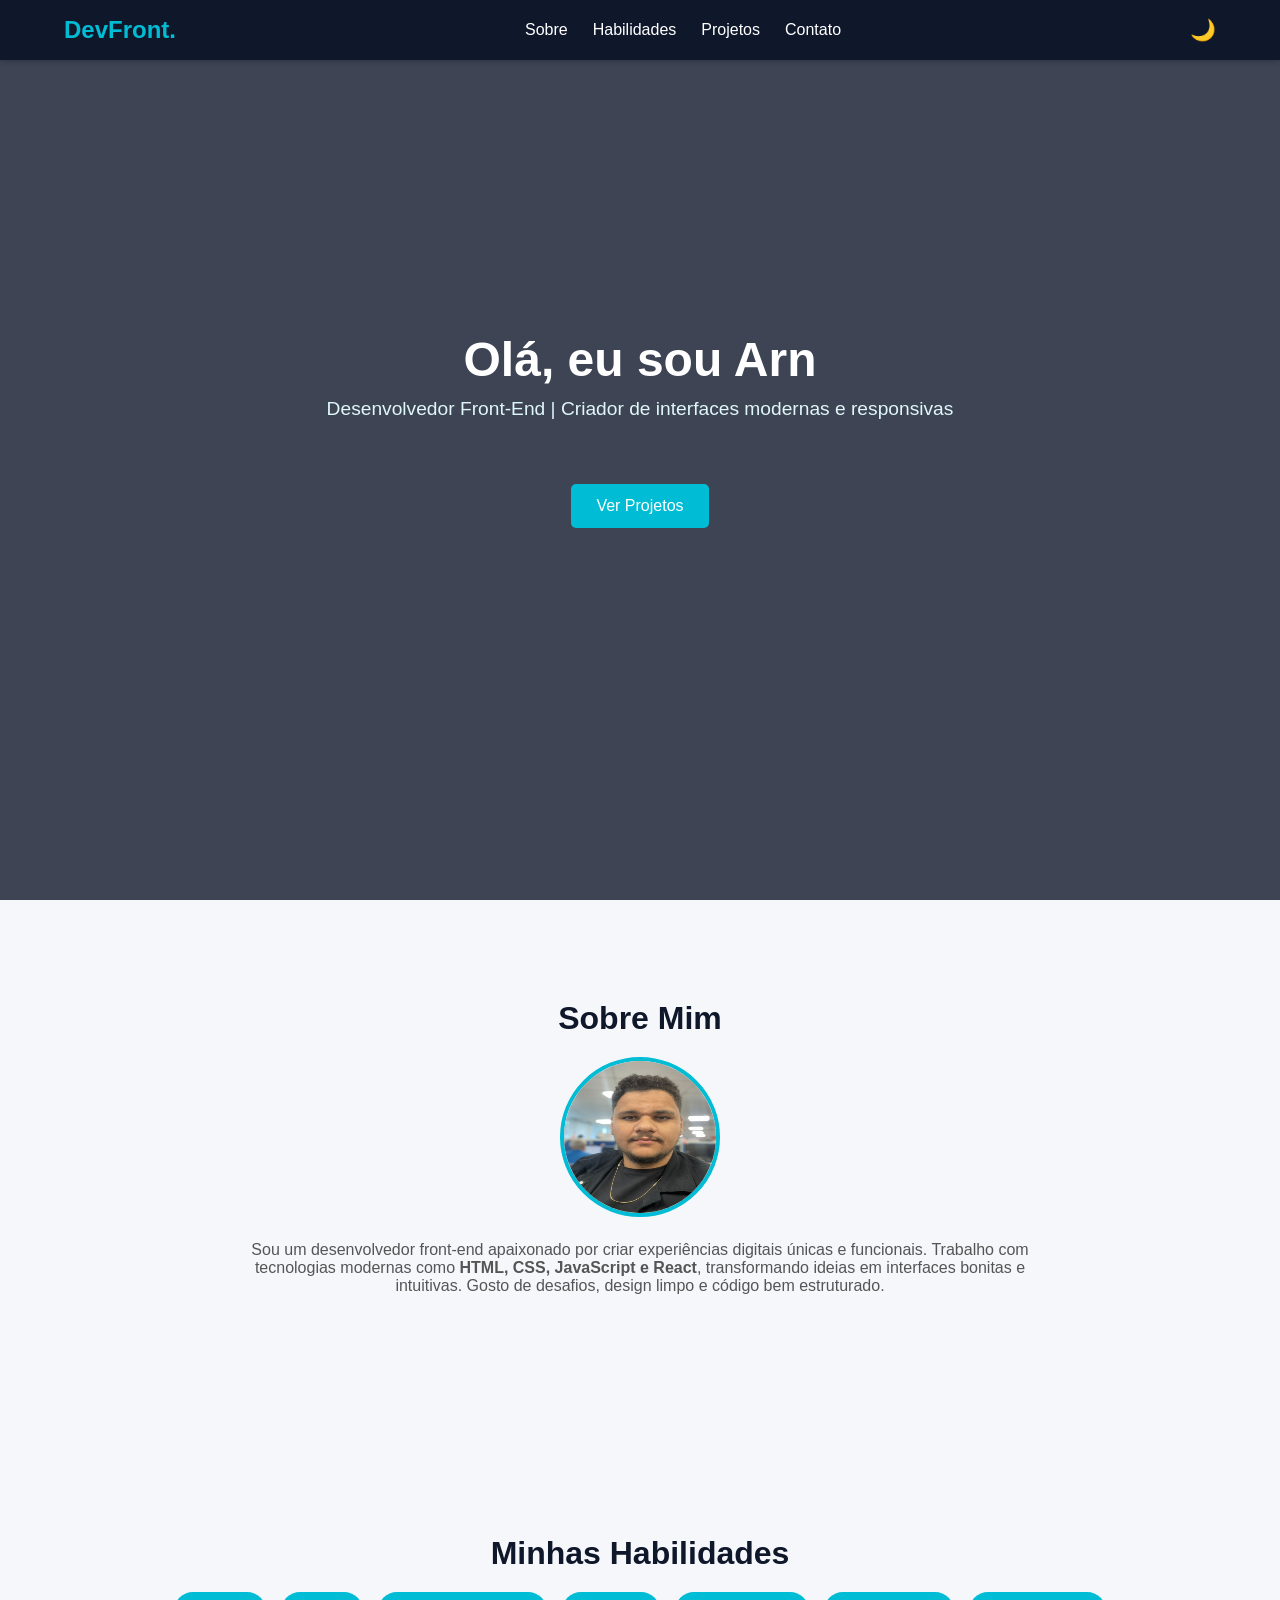
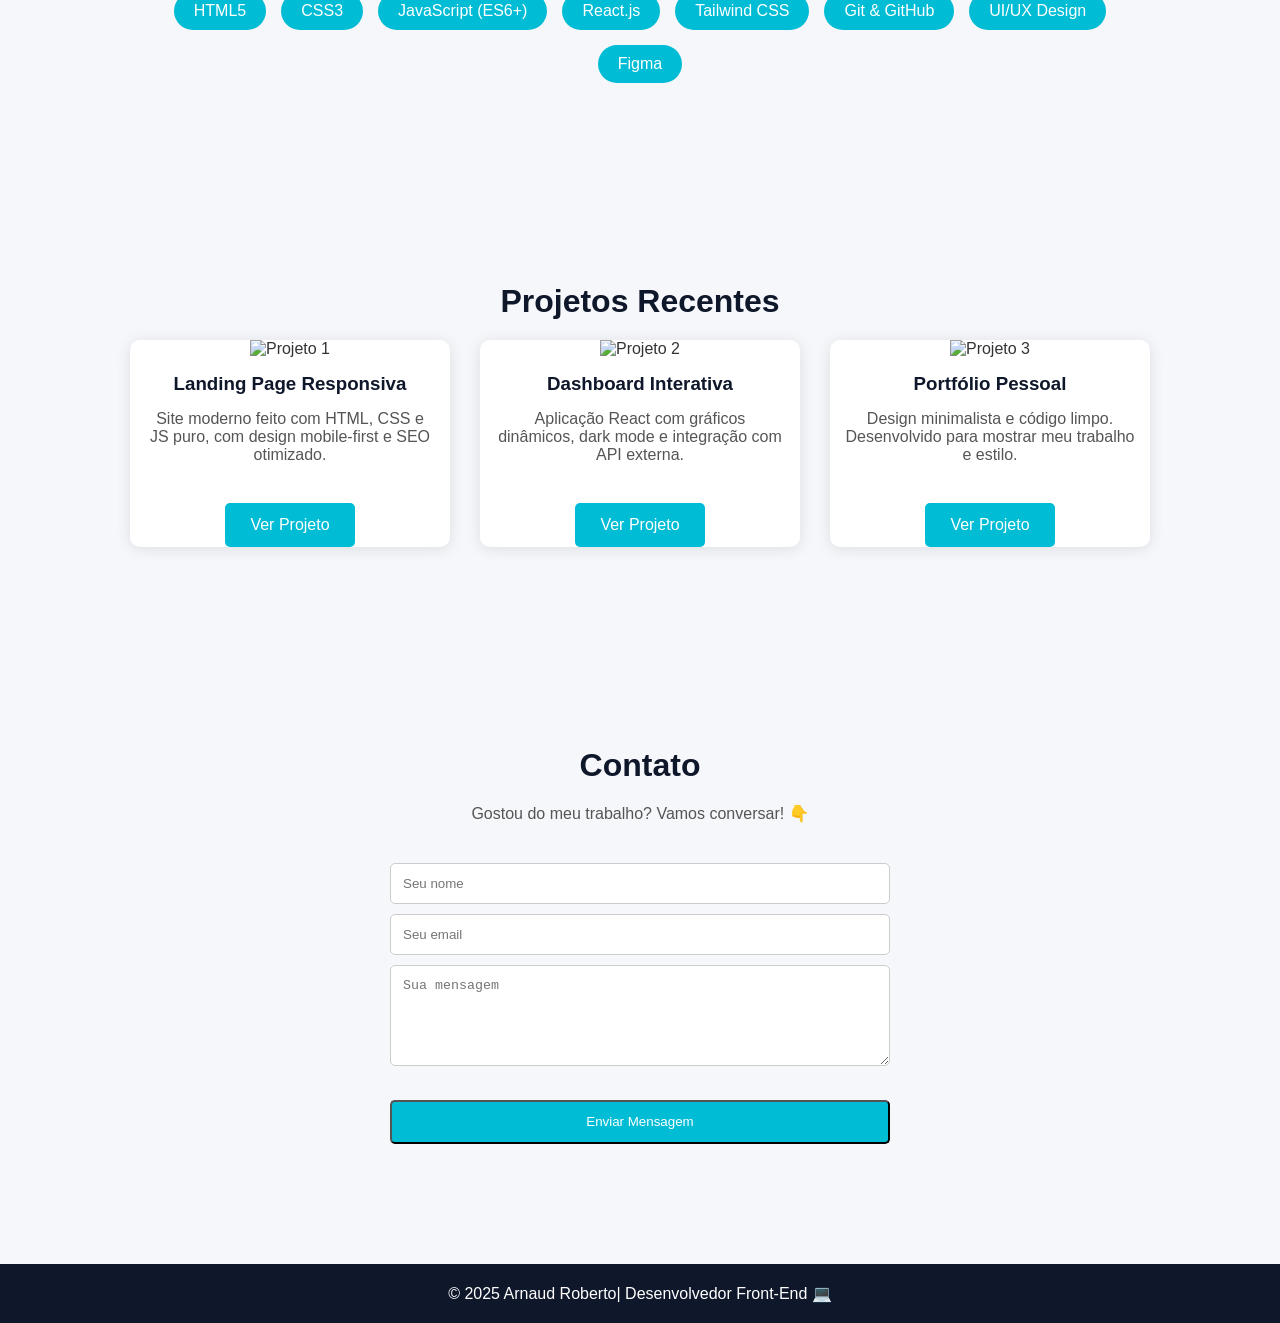
==== index.html @ 1e769415 "primeiro commit" ====
<!DOCTYPE html>
<html lang="pt-br">
<head>
    <meta charset="UTF-8">
    <meta name="viewport" content="width=device-width, initial-scale=1.0">
    <title>Portfólio | Desenvolvedor Front-End</title>
    <link rel="stylesheet" href="style.css">
    <script src="script.js" defer></script>
</head>
<body>

    <!-- ======= HEADER ======= -->
    <header>
        <nav class="navbar">
            <h1 class="logo">DevFront<span>.</span></h1>
            <ul class="menu">
                <li><a href="#sobre">Sobre</a></li>
                <li><a href="#habilidades">Habilidades</a></li>
                <li><a href="#projetos">Projetos</a></li>
                <li><a href="#contato">Contato</a></li>
            </ul>
            <!-- Botão modo escuro -->
            <button id="toggle-theme" title="Alternar tema">🌙</button>
        </nav>
    </header>

    <!-- ======= HERO ======= -->
    <section class="hero reveal">
        <div>
            <h1 id="typing-text"></h1>
            <p>Desenvolvedor Front-End | Criador de interfaces modernas e responsivas</p>
            <a href="#projetos" class="btn">Ver Projetos</a>
        </div>
    </section>

    <!-- ======= SOBRE ======= -->
    <section id="sobre" class="sobre reveal">
        <h2>Sobre Mim</h2>
        <img src="img/my_photo.jpg.jpeg" alt="Foto de perfil">
        <p>Sou um desenvolvedor front-end apaixonado por criar experiências digitais únicas e funcionais. Trabalho com tecnologias modernas como <strong>HTML, CSS, JavaScript e React</strong>, transformando ideias em interfaces bonitas e intuitivas. Gosto de desafios, design limpo e código bem estruturado.</p>
    </section>

    <!-- ======= HABILIDADES ======= -->
    <section id="habilidades" class="habilidades reveal">
        <h2>Minhas Habilidades</h2>
        <div class="skills-container">
            <div class="skill">HTML5</div>
            <div class="skill">CSS3</div>
            <div class="skill">JavaScript (ES6+)</div>
            <div class="skill">React.js</div>
            <div class="skill">Tailwind CSS</div>
            <div class="skill">Git & GitHub</div>
            <div class="skill">UI/UX Design</div>
            <div class="skill">Figma</div>
        </div>
    </section>

    <!-- ======= PROJETOS ======= -->
    <section id="projetos" class="projetos reveal">
        <h2>Projetos Recentes</h2>
        <div class="projetos-container">
            <div class="projeto-card">
                <img src="https://picsum.photos/400/250?random=1" alt="Projeto 1">
                <h3>Landing Page Responsiva</h3>
                <p>Site moderno feito com HTML, CSS e JS puro, com design mobile-first e SEO otimizado.</p>
                <a href="#" class="btn">Ver Projeto</a>
            </div>
            <div class="projeto-card">
                <img src="https://picsum.photos/400/250?random=2" alt="Projeto 2">
                <h3>Dashboard Interativa</h3>
                <p>Aplicação React com gráficos dinâmicos, dark mode e integração com API externa.</p>
                <a href="#" class="btn">Ver Projeto</a>
            </div>
            <div class="projeto-card">
                <img src="https://picsum.photos/400/250?random=3" alt="Projeto 3">
                <h3>Portfólio Pessoal</h3>
                <p>Design minimalista e código limpo. Desenvolvido para mostrar meu trabalho e estilo.</p>
                <a href="#" class="btn">Ver Projeto</a>
            </div>
        </div>
    </section>

    <!-- ======= CONTATO ======= -->
    <section id="contato" class="contato reveal">
        <h2>Contato</h2>
        <p>Gostou do meu trabalho? Vamos conversar! 👇</p>
        <form>
            <input type="text" placeholder="Seu nome" required>
            <input type="email" placeholder="Seu email" required>
            <textarea rows="5" placeholder="Sua mensagem" required></textarea>
            <button type="submit" class="btn">Enviar Mensagem</button>
        </form>
    </section>

    <!-- ======= FOOTER ======= -->
    <footer>
        <p>&copy; 2025 Arnaud Roberto| Desenvolvedor Front-End 💻</p>
    </footer>

</body>
</html>
---- style.css ----
/* ======= RESET ======= */
* {
    margin: 0;
    padding: 0;
    box-sizing: border-box;
}

body {
    font-family: "Poppins", sans-serif;
    color: #333;
    background: #f5f7fa;
    transition: background 0.4s, color 0.4s;
}

/* ======= HEADER ======= */
header {
    background: #0f172a;
    color: white;
    padding: 1rem 5%;
    position: fixed;
    width: 100%;
    top: 0;
    z-index: 100;
    box-shadow: 0 2px 5px rgba(0,0,0,0.2);
}

.navbar {
    display: flex;
    justify-content: space-between;
    align-items: center;
}

.logo {
    font-size: 1.5rem;
    font-weight: 700;
    color: #00bcd4;
}

.menu {
    list-style: none;
    display: flex;
    gap: 25px;
}

.menu a {
    color: white;
    text-decoration: none;
    transition: 0.3s;
}

.menu a:hover {
    color: #00bcd4;
}

/* ======= BOTÃO DARK MODE ======= */
#toggle-theme {
    background: transparent;
    color: white;
    font-size: 1.3rem;
    border: none;
    cursor: pointer;
    transition: transform 0.3s;
}

#toggle-theme:hover {
    transform: scale(1.1);
}

/* ======= HERO ======= */
.hero {
    height: 100vh;
    background: linear-gradient(rgba(15, 23, 42, 0.8), rgba(15, 23, 42, 0.8)), url("https://images.unsplash.com/photo-1521737604893-d14cc237f11d?auto=format&fit=crop&w=1200&q=80") no-repeat center/cover;
    display: flex;
    justify-content: center;
    align-items: center;
    text-align: center;
    color: white;
    padding-top: 60px;
}

.hero h1 {
    font-size: 3rem;
    min-height: 3.5rem;
}

.hero span {
    color: #00bcd4;
}

.hero p {
    margin-top: 10px;
    font-size: 1.2rem;
    color: #e0f7fa;
}

.btn {
    display: inline-block;
    margin-top: 1.5rem;
    background: #00bcd4;
    color: white;
    padding: 0.8rem 1.6rem;
    border-radius: 5px;
    text-decoration: none;
    transition: 0.3s;
}

.btn:hover {
    background: #0097a7;
}

/* ======= SEÇÕES ======= */
section {
    padding: 100px 10%;
    text-align: center;
}

section h2 {
    color: #0f172a;
    margin-bottom: 20px;
    font-size: 2rem;
}

section p {
    max-width: 800px;
    margin: 0 auto 40px;
    color: #555;
}

/* ======= SOBRE ======= */
.sobre img {
    width: 160px;
    height: 160px;
    border-radius: 50%;
    margin-bottom: 20px;
    border: 4px solid #00bcd4;
}

/* ======= HABILIDADES ======= */
.skills-container {
    display: flex;
    flex-wrap: wrap;
    justify-content: center;
    gap: 15px;
}

.skill {
    background: #00bcd4;
    color: white;
    padding: 10px 20px;
    border-radius: 25px;
    font-weight: 500;
    transition: 0.3s;
}

.skill:hover {
    background: #0097a7;
    transform: translateY(-3px);
}

/* ======= PROJETOS ======= */
.projetos-container {
    display: flex;
    flex-wrap: wrap;
    justify-content: center;
    gap: 30px;
}

.projeto-card {
    background: white;
    border-radius: 10px;
    overflow: hidden;
    width: 320px;
    box-shadow: 0 2px 15px rgba(0,0,0,0.1);
    transition: 0.3s;
}

.projeto-card:hover {
    transform: translateY(-5px);
}

.projeto-card img {
    width: 100%;
    height: 200px;
    object-fit: cover;
}

.projeto-card h3 {
    margin: 15px;
    color: #0f172a;
}

.projeto-card p {
    margin: 0 15px 15px;
    color: #555;
}

/* ======= CONTATO ======= */
form {
    display: flex;
    flex-direction: column;
    gap: 10px;
    max-width: 500px;
    margin: 20px auto;
}

form input, form textarea {
    padding: 12px;
    border: 1px solid #ccc;
    border-radius: 5px;
}

/* ======= FOOTER ======= */
footer {
    background: #0f172a;
    color: white;
    text-align: center;
    padding: 20px;
}

/* ======= ANIMAÇÕES DE REVELAÇÃO ======= */
.reveal {
    opacity: 0;
    transform: translateY(50px);
    transition: opacity 0.8s ease, transform 0.8s ease;
}

.reveal.visible {
    opacity: 1;
    transform: translateY(0);
}

/* ======= DARK MODE ======= */
body.dark {
    background: #0f172a;
    color: #e0e0e0;
}

body.dark header {
    background: #111827;
}

body.dark footer {
    background: #111827;
}

body.dark .projeto-card {
    background: #1e293b;
    color: #e0e0e0;
}

body.dark .skill {
    background: #0097a7;
}

/* ======= RESPONSIVIDADE ======= */
@media (max-width: 768px) {
    .menu {
        flex-direction: column;
        background: #0f172a;
        position: absolute;
        top: 70px;
        right: 5%;
        display: none;
        padding: 15px;
        border-radius: 10px;
    }

    .menu.active {
        display: flex;
    }

    .navbar {
        flex-direction: column;
        align-items: flex-start;
    }
}
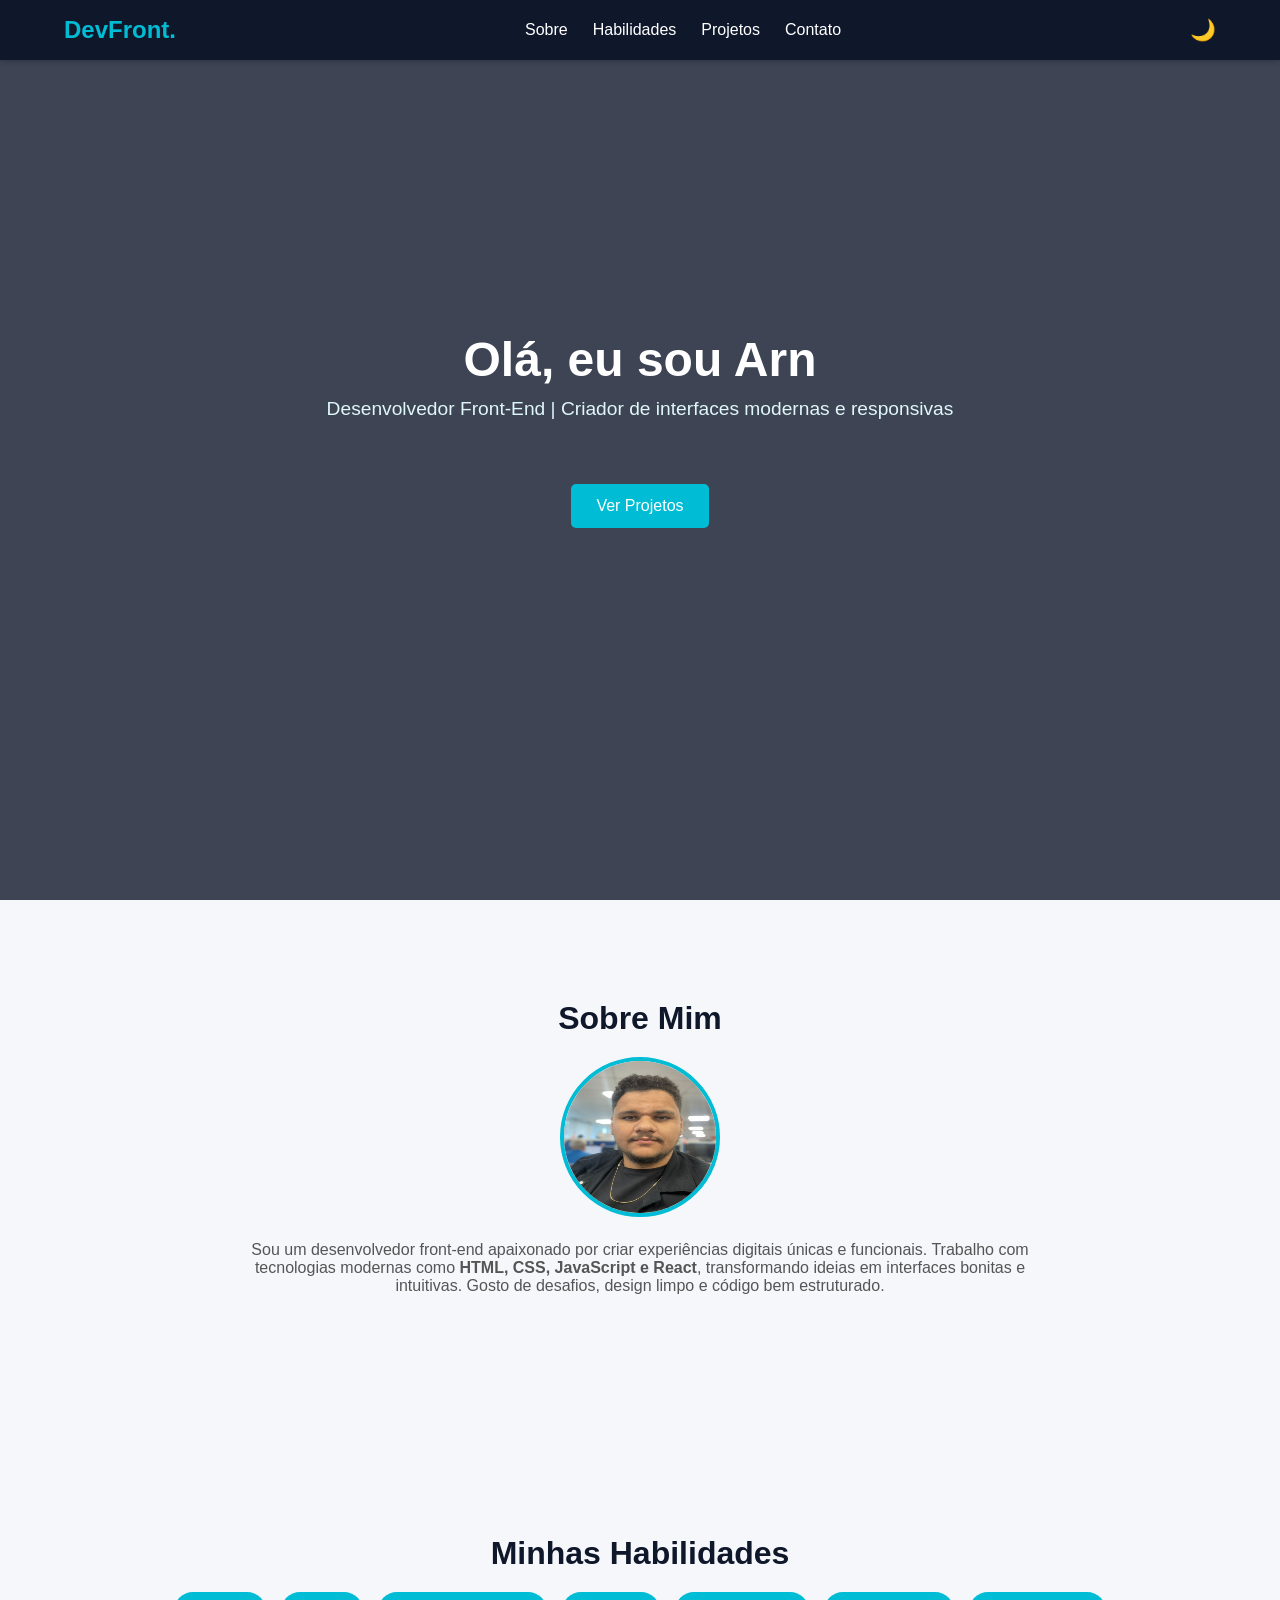
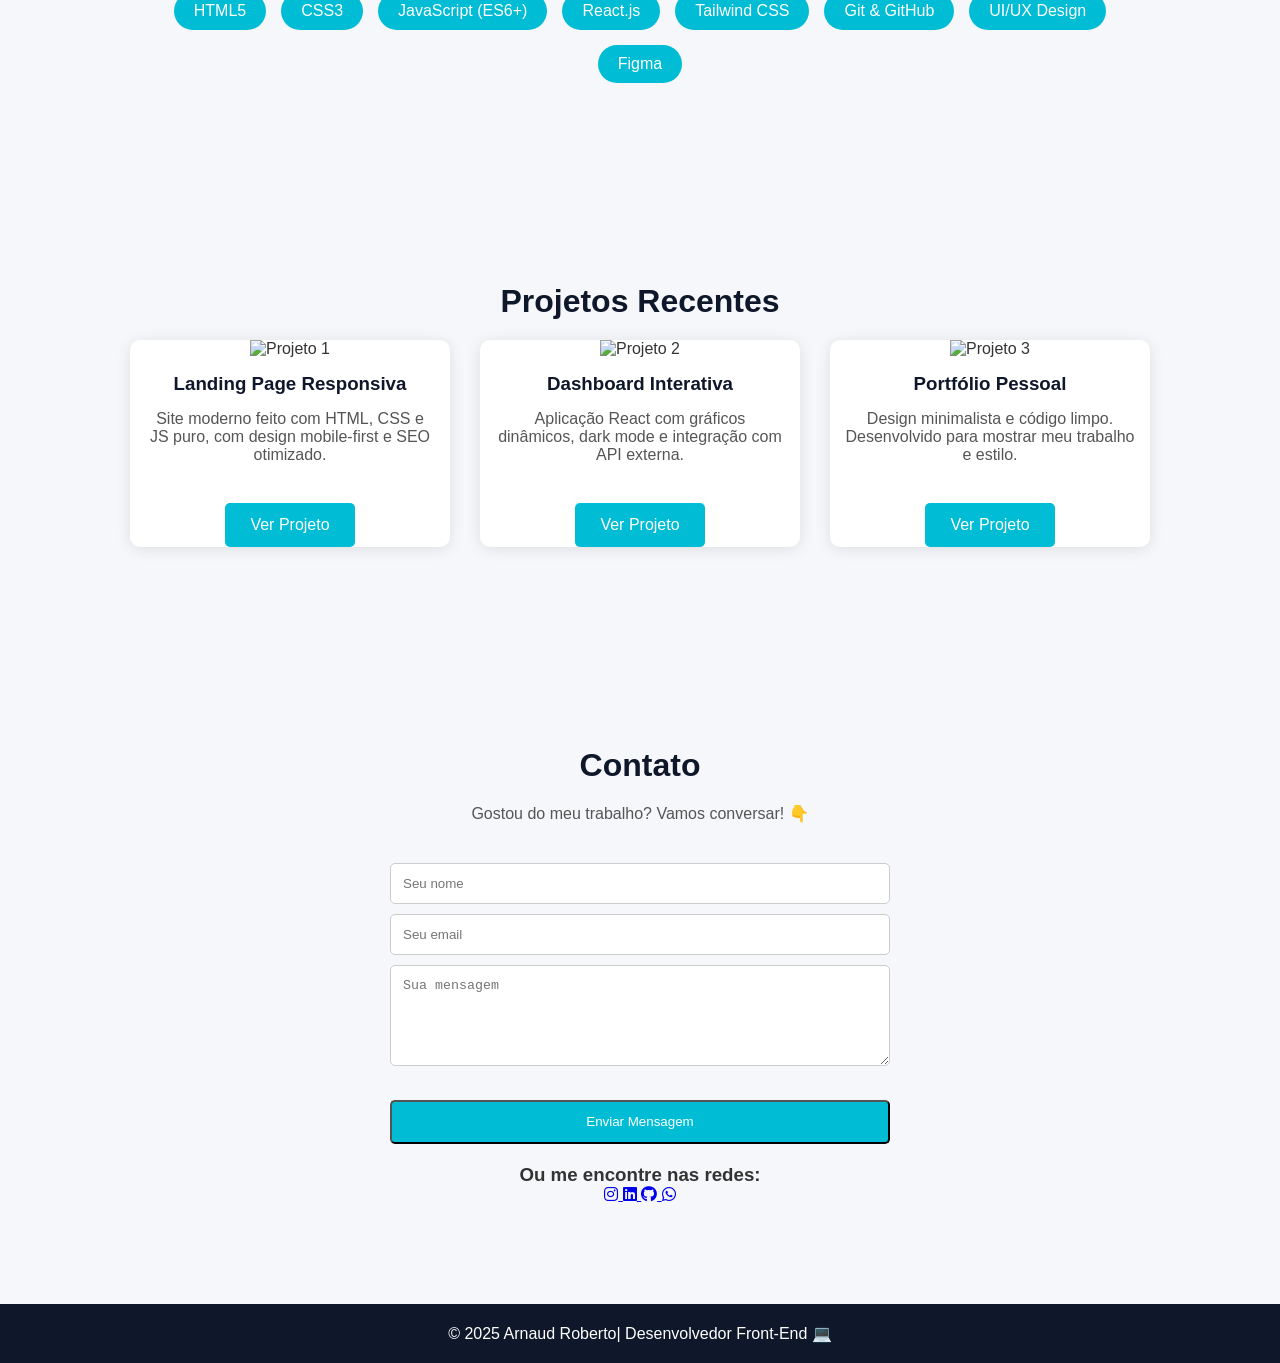
==== commit 41ac2b18: "Mensagem explicando a alteração" ====
--- a/index.html
+++ b/index.html
@@ -81,16 +81,39 @@
     </section>
 
     <!-- ======= CONTATO ======= -->
-    <section id="contato" class="contato reveal">
-        <h2>Contato</h2>
-        <p>Gostou do meu trabalho? Vamos conversar! 👇</p>
-        <form>
-            <input type="text" placeholder="Seu nome" required>
-            <input type="email" placeholder="Seu email" required>
-            <textarea rows="5" placeholder="Sua mensagem" required></textarea>
-            <button type="submit" class="btn">Enviar Mensagem</button>
-        </form>
-    </section>
+<section id="contato" class="contato reveal">
+    <h2>Contato</h2>
+    <p>Gostou do meu trabalho? Vamos conversar! 👇</p>
+
+    <form>
+        <input type="text" placeholder="Seu nome" required>
+        <input type="email" placeholder="Seu email" required>
+        <textarea rows="5" placeholder="Sua mensagem" required></textarea>
+        <button type="submit" class="btn">Enviar Mensagem</button>
+    </form>
+
+    <!-- Redes Sociais -->
+    <div class="redes-sociais">
+        <h3>Ou me encontre nas redes:</h3>
+        <div class="icones-redes">
+            <a href="https://www.instagram.com/seu_usuario" target="_blank" title="Instagram">
+                <i class="fab fa-instagram"></i>
+            </a>
+            <a href="https://www.linkedin.com/in/seu_usuario" target="_blank" title="LinkedIn">
+                <i class="fab fa-linkedin"></i>
+            </a>
+            <a href="https://github.com/Arnaud4474" target="_blank" title="GitHub">
+                <i class="fab fa-github"></i>
+            </a>
+            <a href="https://wa.me/seunumerowhatsapp" target="_blank" title="WhatsApp">
+                <i class="fab fa-whatsapp"></i>
+            </a>
+        </div>
+    </div>
+</section>
+
+<!-- Font Awesome (ícones das redes) -->
+<link rel="stylesheet" href="https://cdnjs.cloudflare.com/ajax/libs/font-awesome/6.5.0/css/all.min.css">
 
     <!-- ======= FOOTER ======= -->
     <footer>
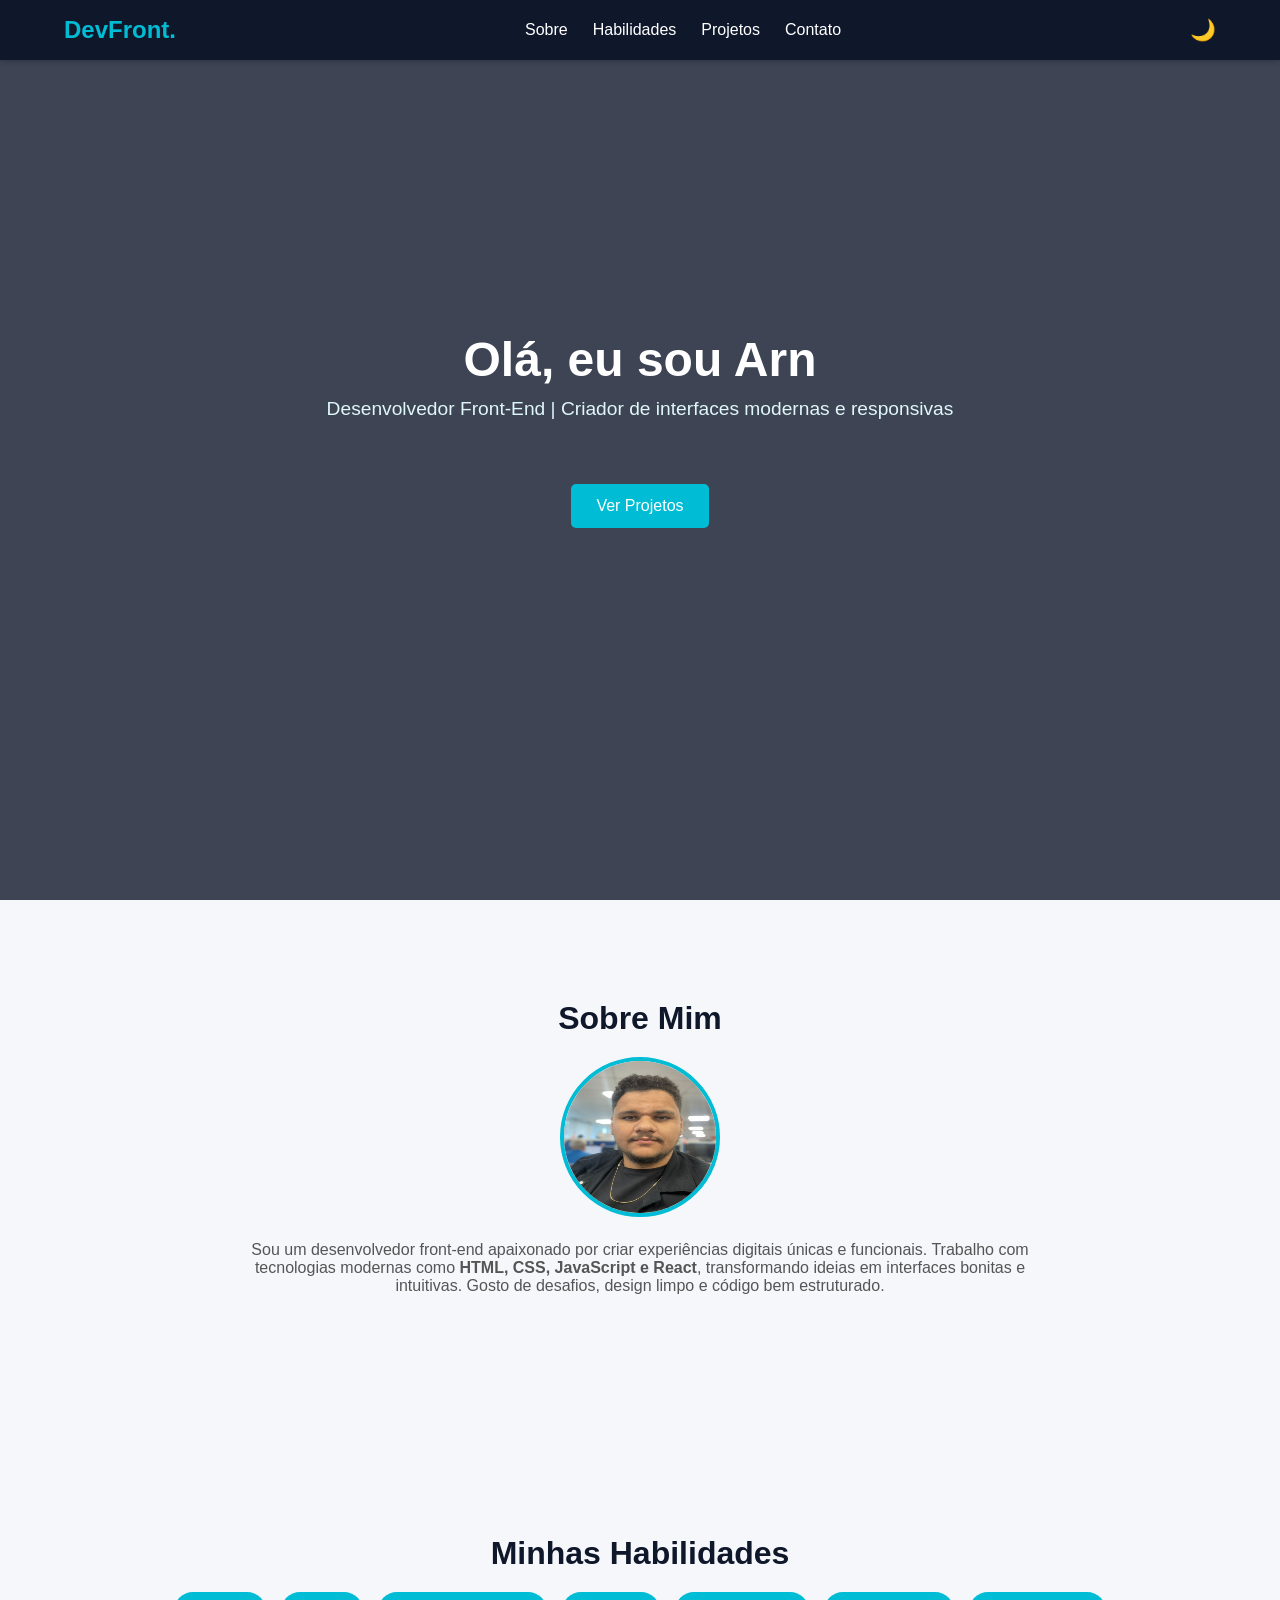
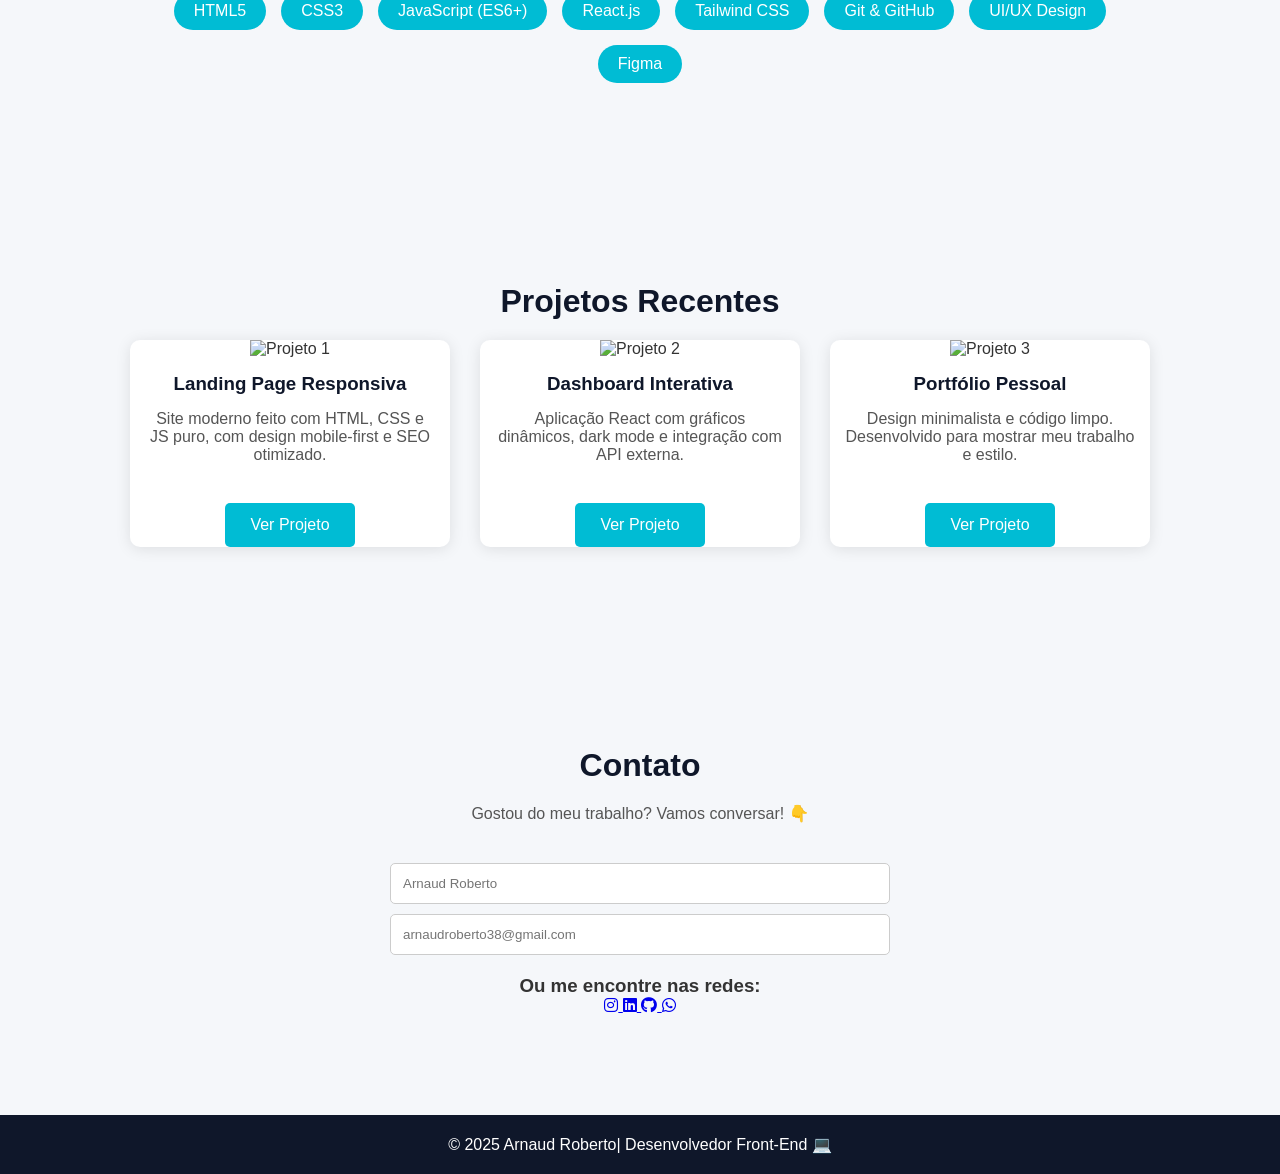
==== commit aeb7a1ed: "correção do código" ====
--- a/index.html
+++ b/index.html
@@ -86,10 +86,9 @@
     <p>Gostou do meu trabalho? Vamos conversar! 👇</p>
 
     <form>
-        <input type="text" placeholder="Seu nome" required>
-        <input type="email" placeholder="Seu email" required>
-        <textarea rows="5" placeholder="Sua mensagem" required></textarea>
-        <button type="submit" class="btn">Enviar Mensagem</button>
+        <input type="text" placeholder="Arnaud Roberto" required>
+        <input type="email" placeholder="arnaudroberto38@gmail.com" required>
+        
     </form>
 
     <!-- Redes Sociais -->
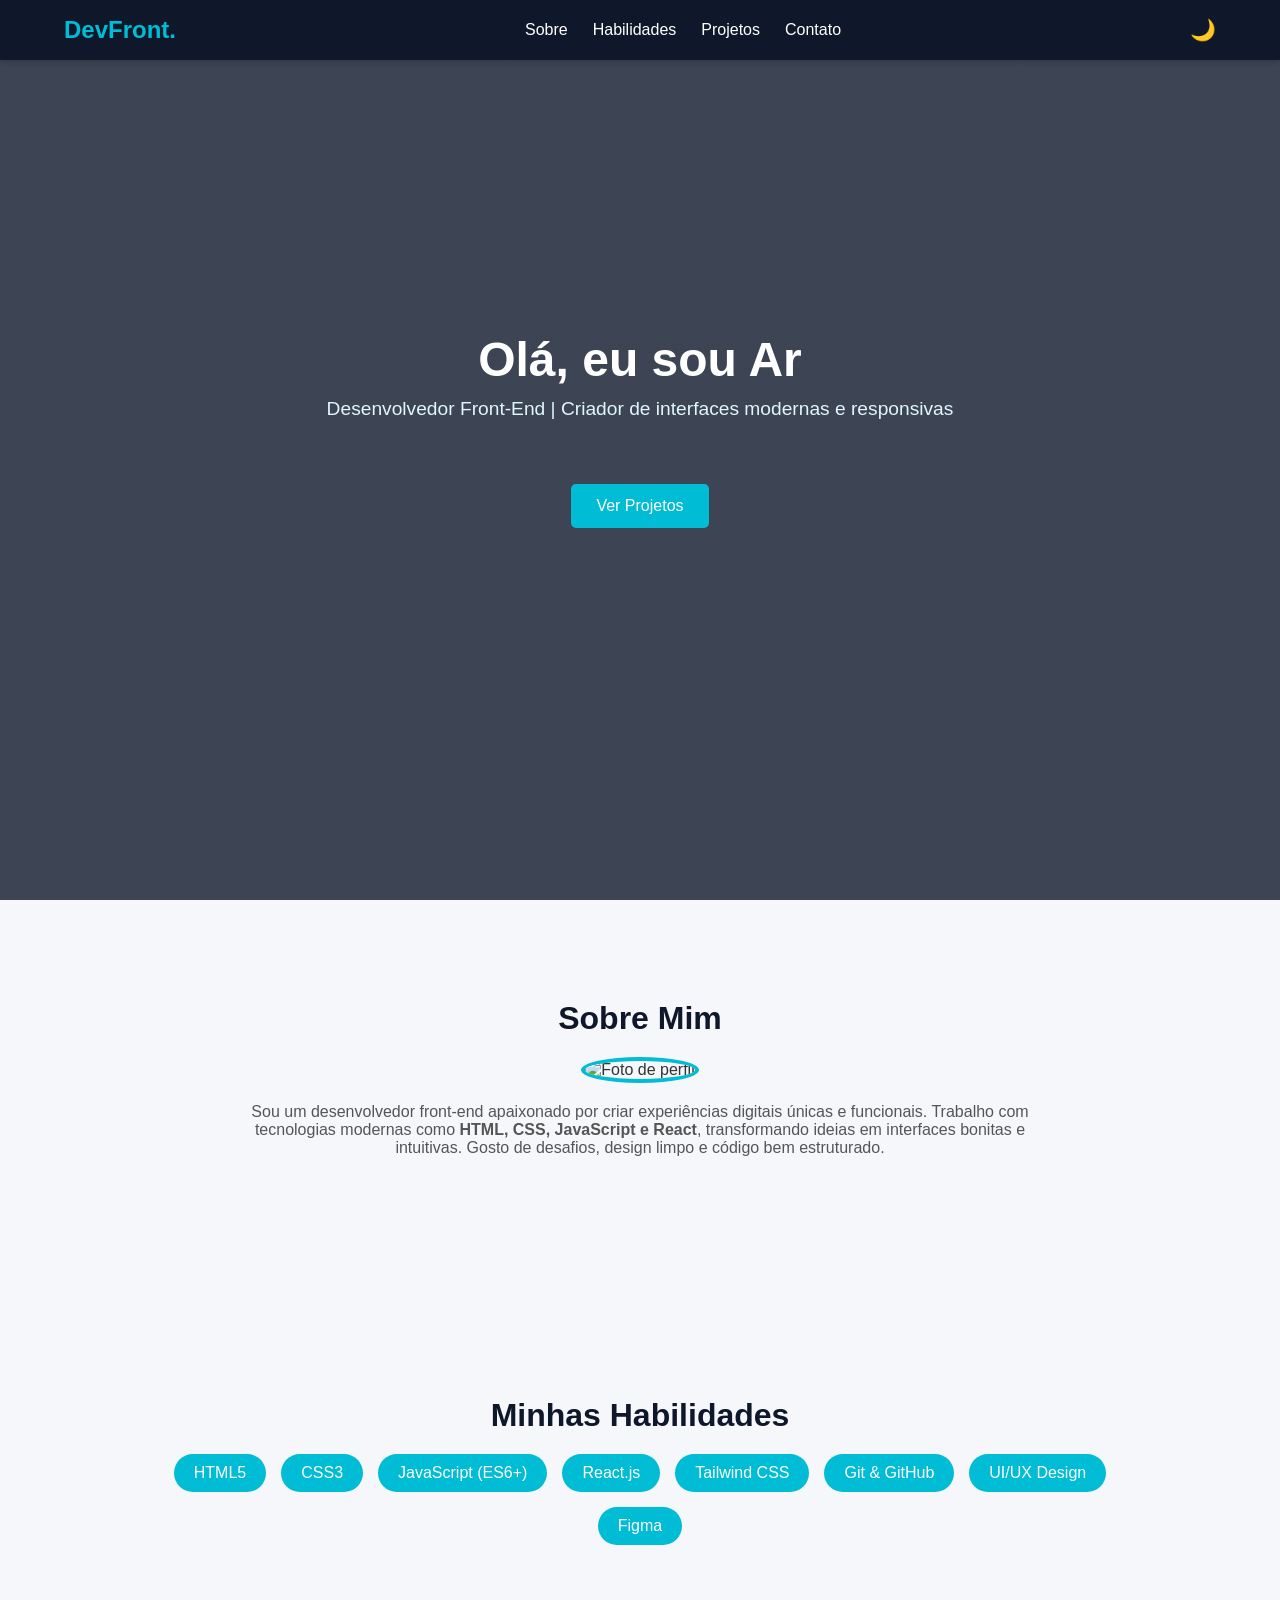
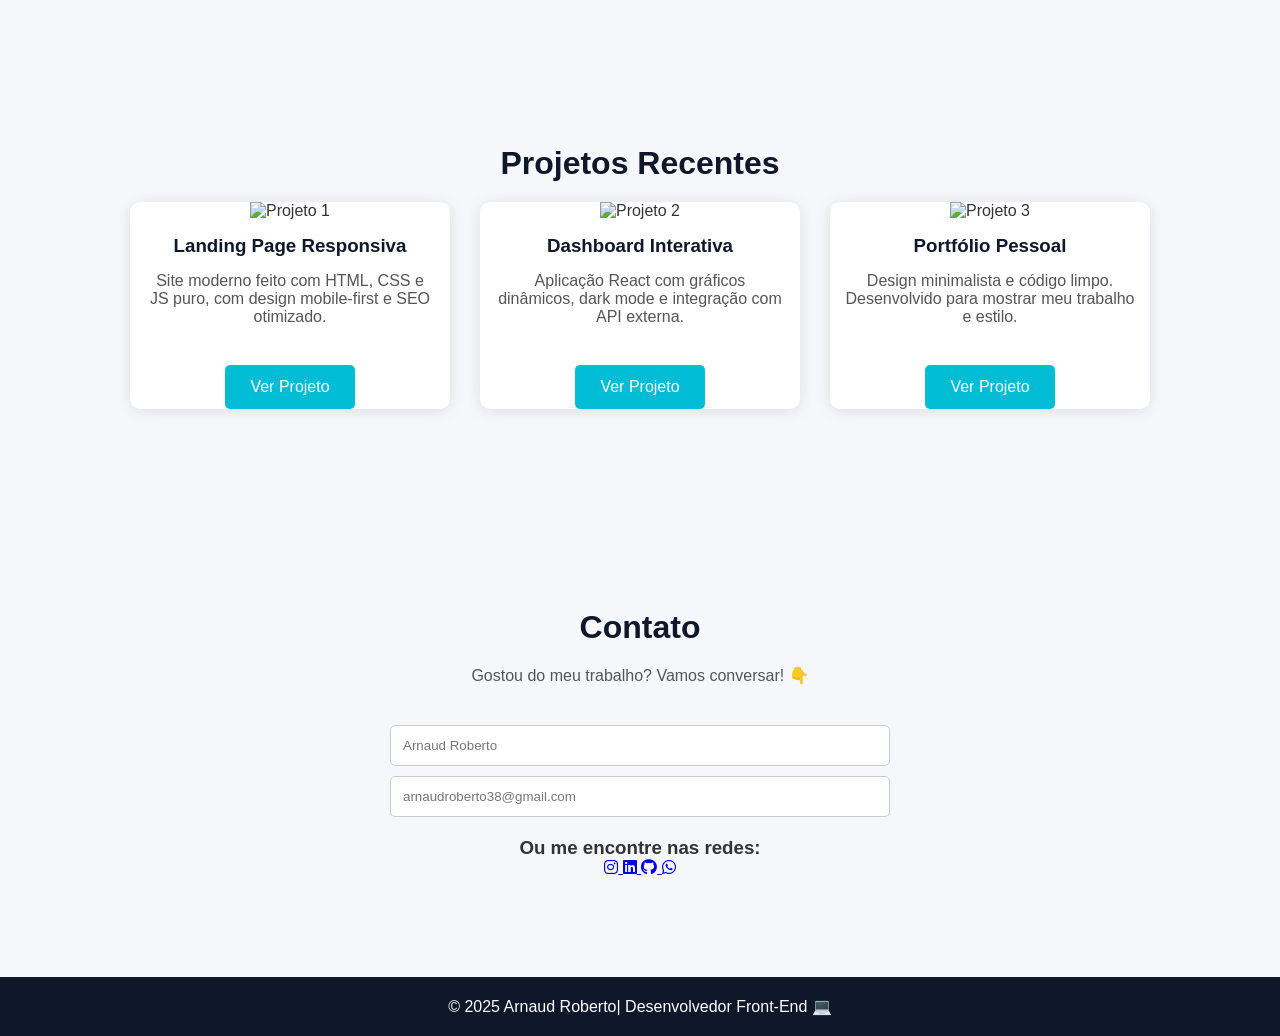
==== commit c15e228e: "primeiro commit" ====
--- a/index.html
+++ b/index.html
@@ -98,7 +98,7 @@
             <a href="https://www.instagram.com/seu_usuario" target="_blank" title="Instagram">
                 <i class="fab fa-instagram"></i>
             </a>
-            <a href="https://www.linkedin.com/in/seu_usuario" target="_blank" title="LinkedIn">
+            <a href="https://www.linkedin.com/in/arnaud-roberto-5aba86393/?trk=opento_sprofile_details" target="_blank" title="LinkedIn">
                 <i class="fab fa-linkedin"></i>
             </a>
             <a href="https://github.com/Arnaud4474" target="_blank" title="GitHub">
@@ -120,4 +120,4 @@
     </footer>
 
 </body>
-</html>
+</html>
--- a/style.css
+++ b/style.css
@@ -273,4 +273,4 @@
         flex-direction: column;
         align-items: flex-start;
     }
-}
+}
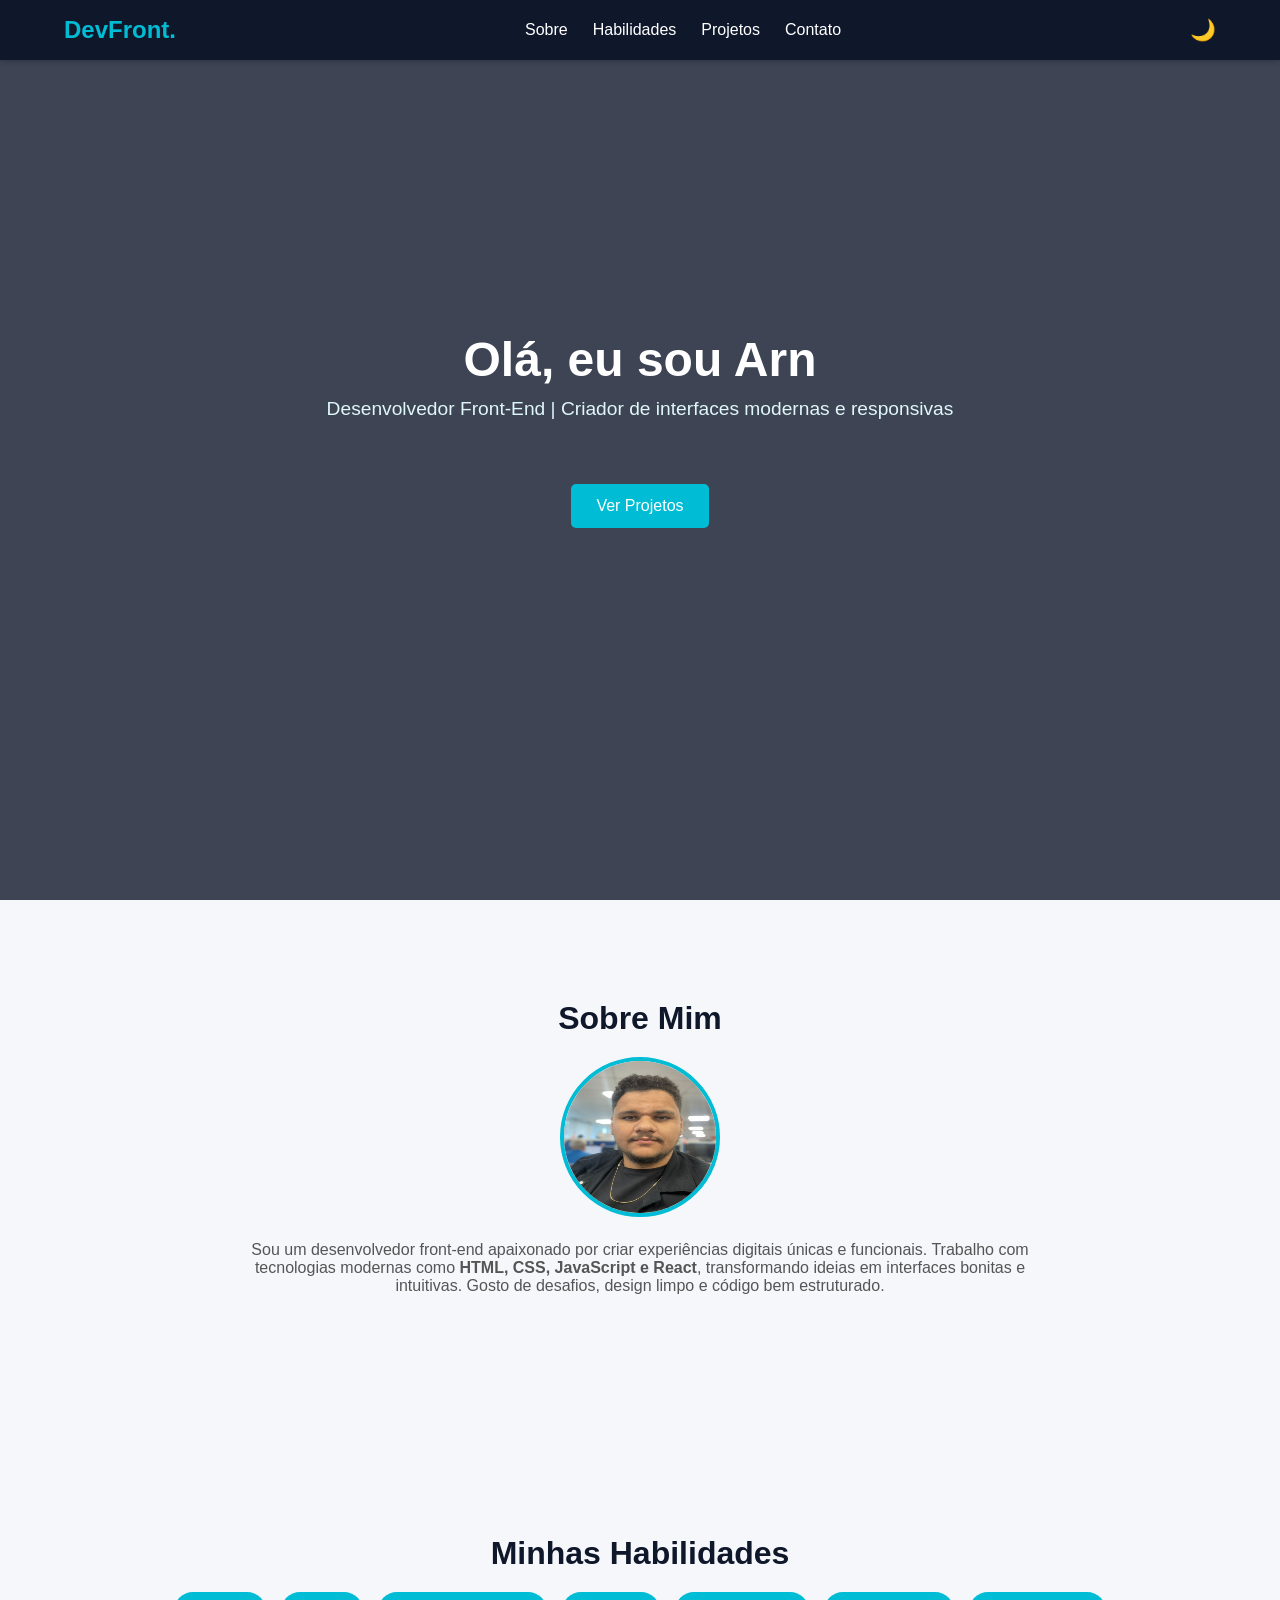
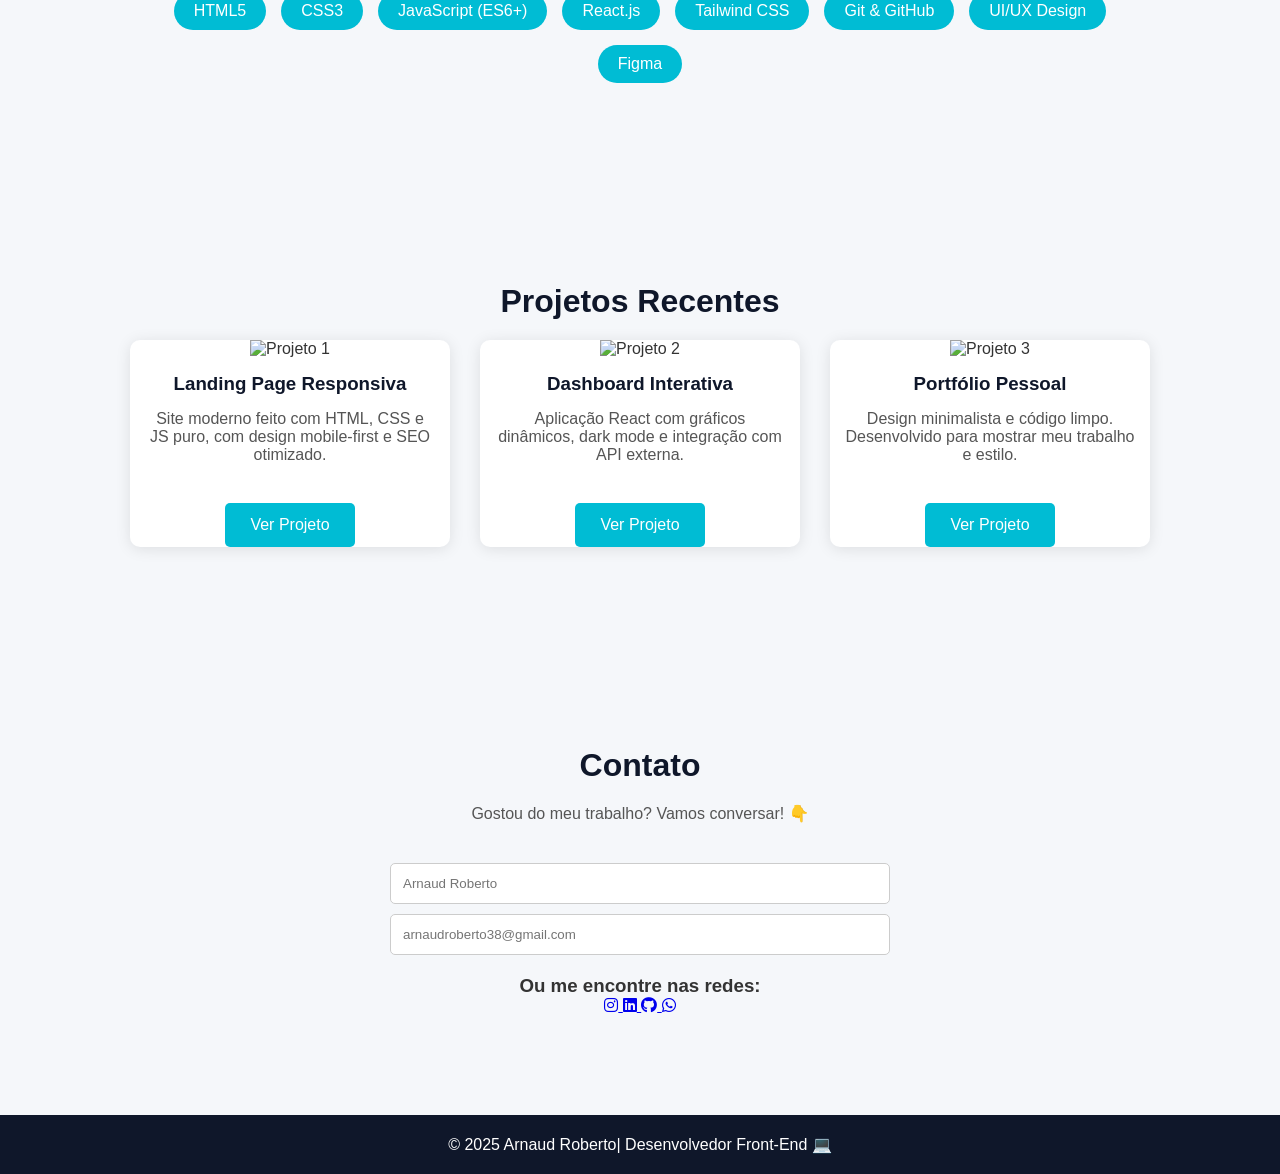
==== commit cb9231f3: "correção foto" ====
--- a/index.html
+++ b/index.html
@@ -36,7 +36,8 @@
     <!-- ======= SOBRE ======= -->
     <section id="sobre" class="sobre reveal">
         <h2>Sobre Mim</h2>
-        <img src="img/my_photo.jpg.jpeg" alt="Foto de perfil">
+        <img src="img/minha_foto.jpg.jpeg" alt="Foto de perfil">
+    
         <p>Sou um desenvolvedor front-end apaixonado por criar experiências digitais únicas e funcionais. Trabalho com tecnologias modernas como <strong>HTML, CSS, JavaScript e React</strong>, transformando ideias em interfaces bonitas e intuitivas. Gosto de desafios, design limpo e código bem estruturado.</p>
     </section>
 
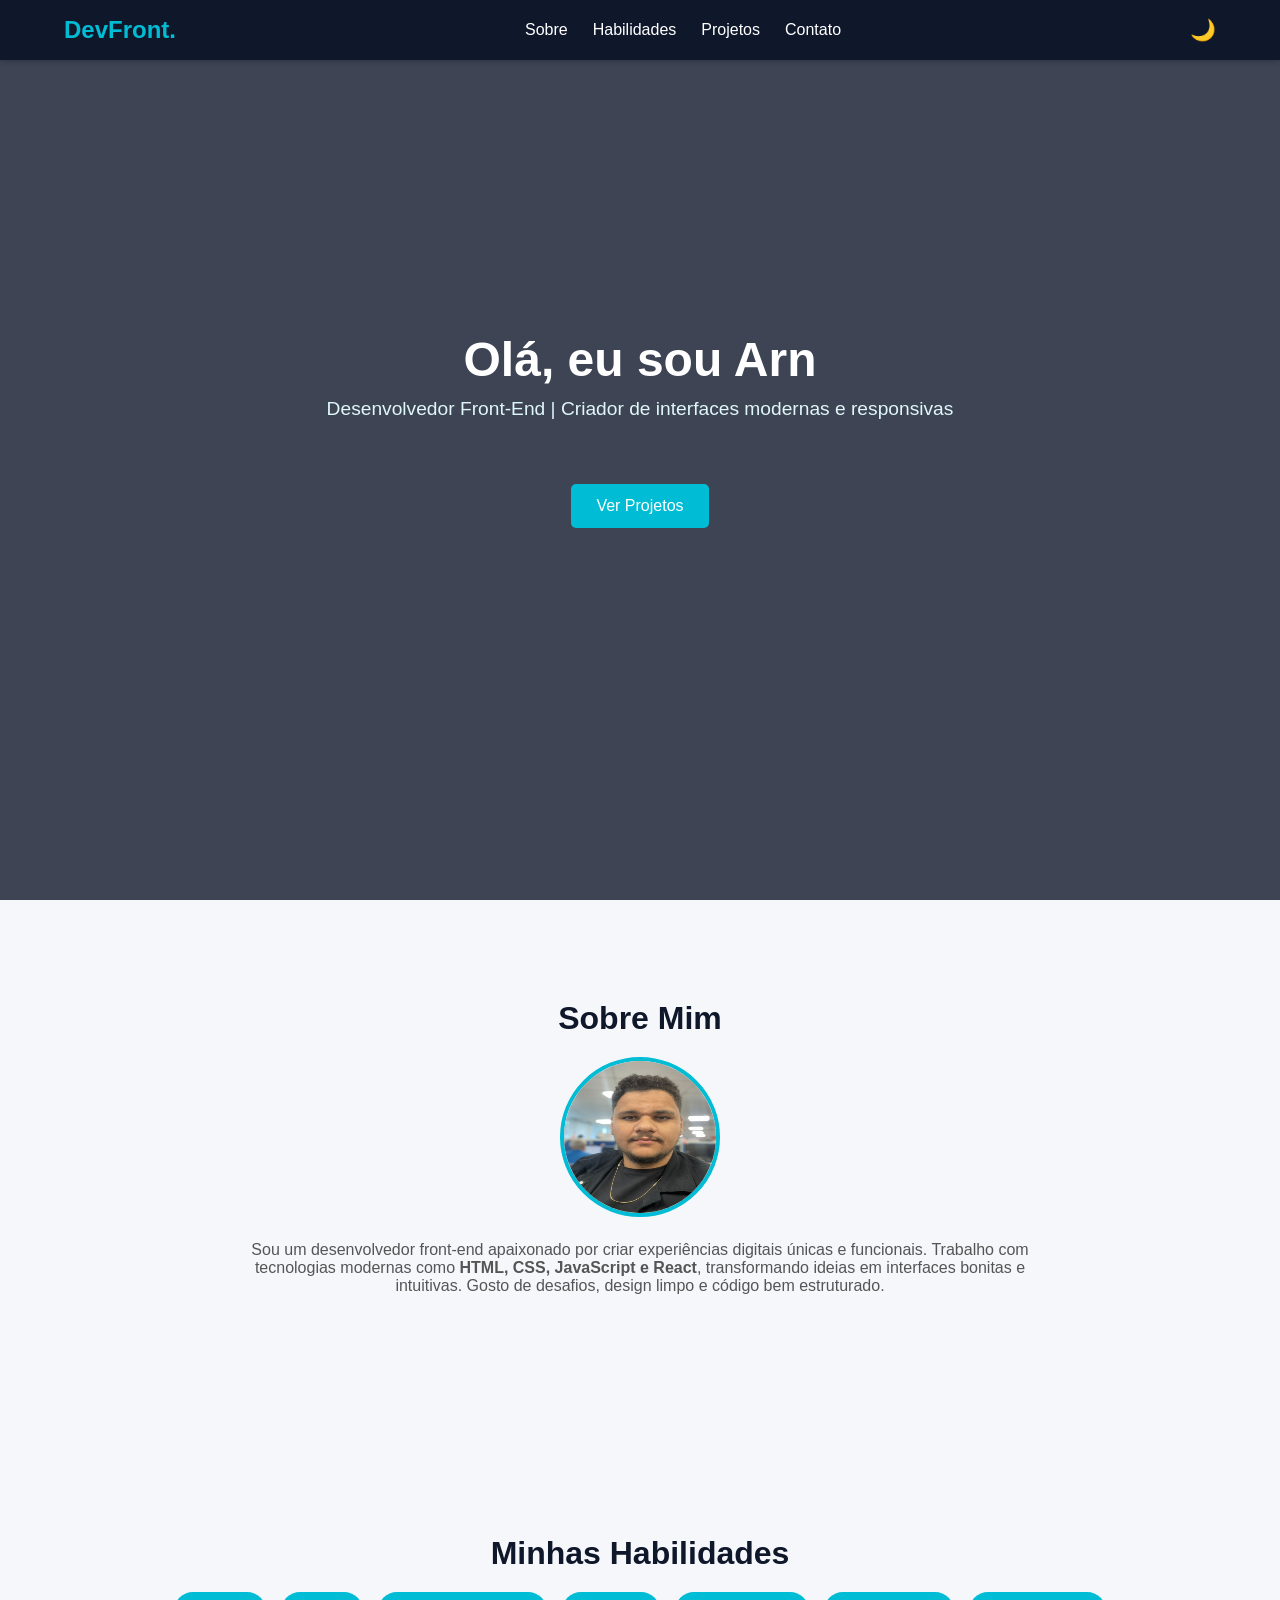
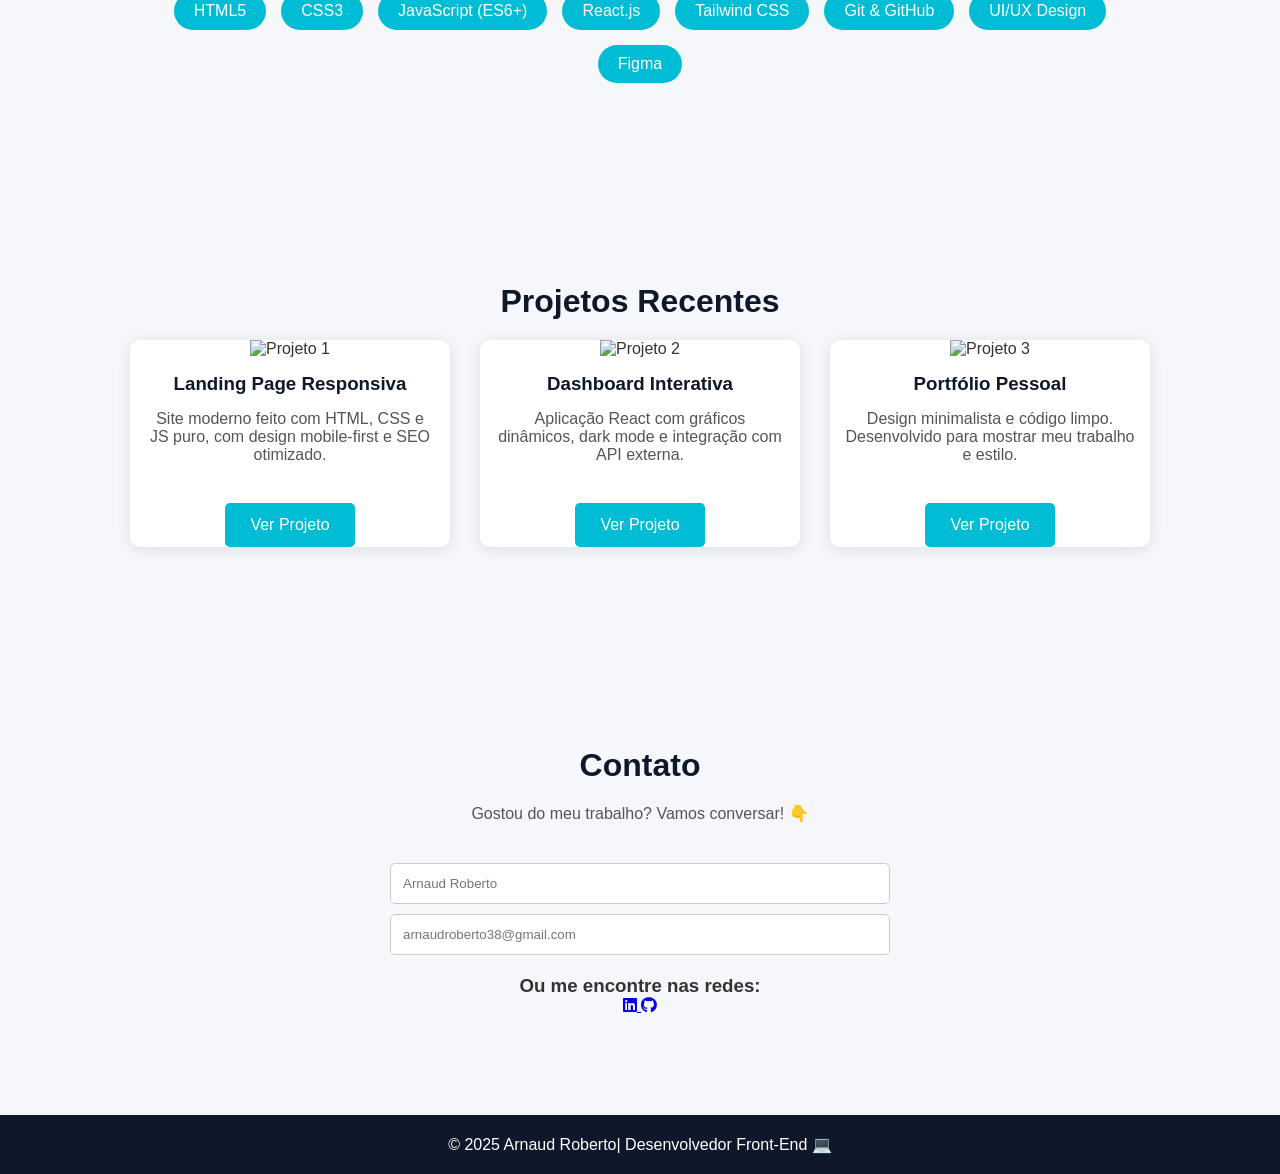
==== commit 12c20e01: "correção redes sociais" ====
--- a/index.html
+++ b/index.html
@@ -96,17 +96,14 @@
     <div class="redes-sociais">
         <h3>Ou me encontre nas redes:</h3>
         <div class="icones-redes">
-            <a href="https://www.instagram.com/seu_usuario" target="_blank" title="Instagram">
-                <i class="fab fa-instagram"></i>
-            </a>
+            
             <a href="https://www.linkedin.com/in/arnaud-roberto-5aba86393/?trk=opento_sprofile_details" target="_blank" title="LinkedIn">
                 <i class="fab fa-linkedin"></i>
             </a>
             <a href="https://github.com/Arnaud4474" target="_blank" title="GitHub">
                 <i class="fab fa-github"></i>
             </a>
-            <a href="https://wa.me/seunumerowhatsapp" target="_blank" title="WhatsApp">
-                <i class="fab fa-whatsapp"></i>
+            
             </a>
         </div>
     </div>
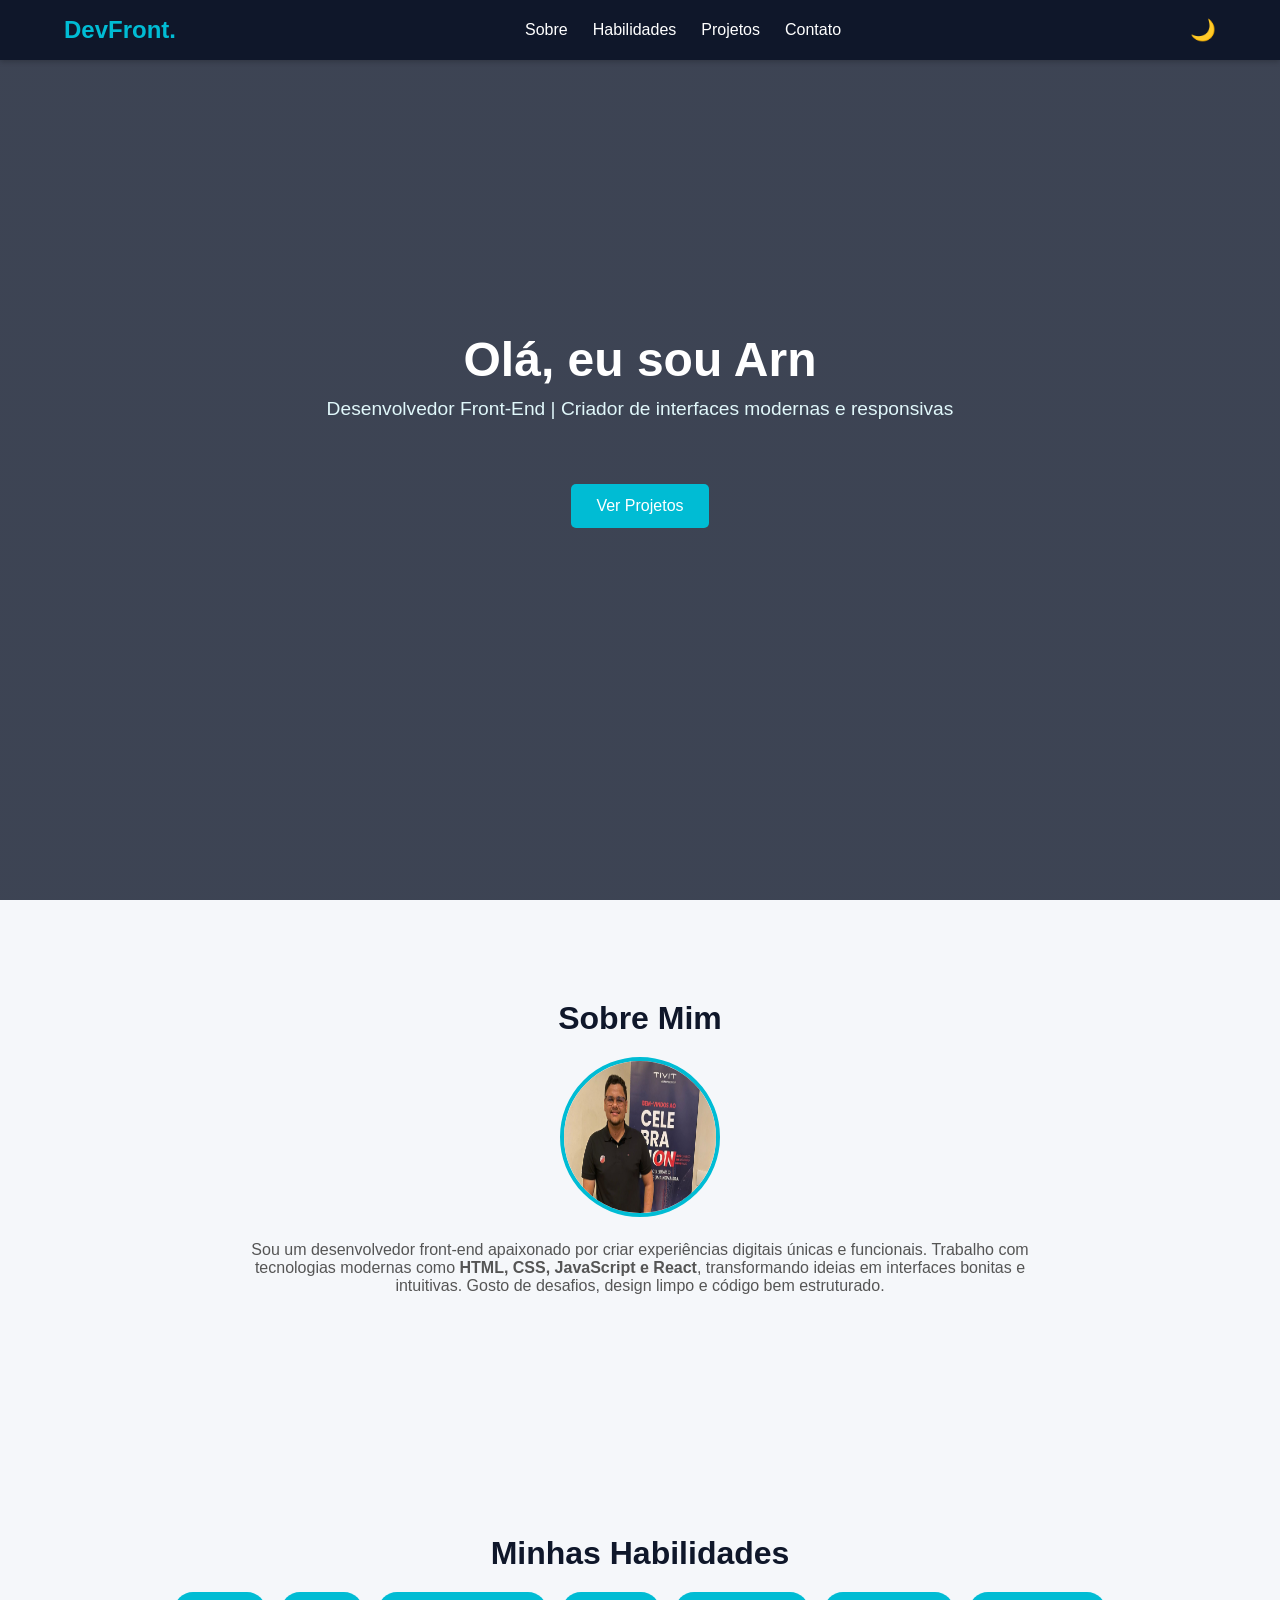
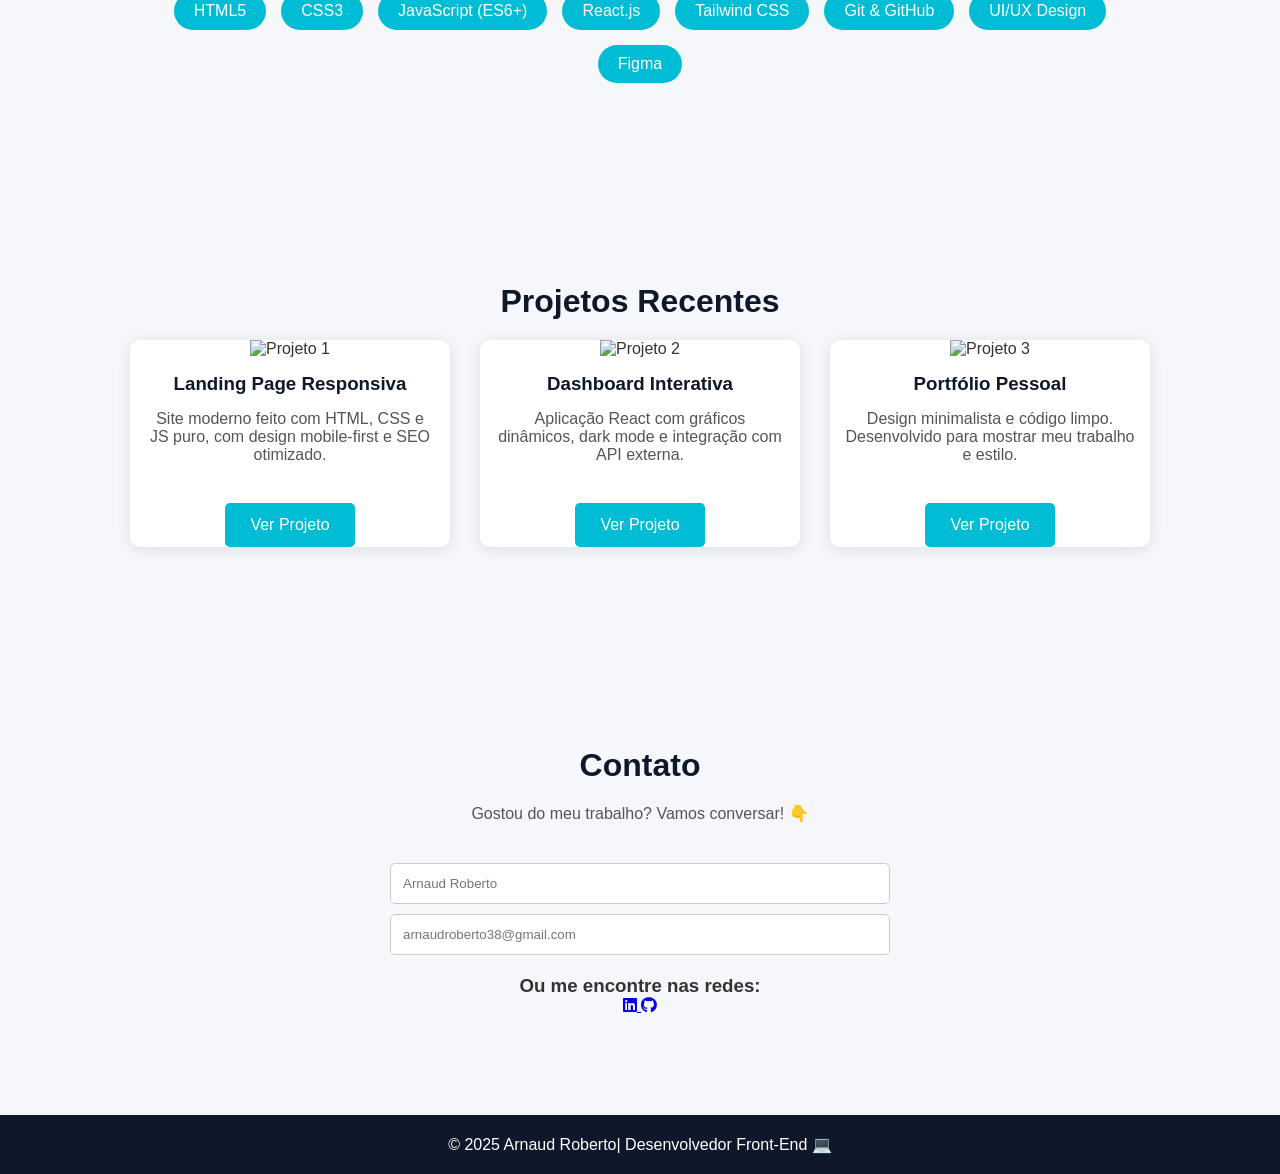
==== commit 8fa17042: "alteração da foto" ====
--- a/index.html
+++ b/index.html
@@ -36,7 +36,7 @@
     <!-- ======= SOBRE ======= -->
     <section id="sobre" class="sobre reveal">
         <h2>Sobre Mim</h2>
-        <img src="img/minha_foto.jpg.jpeg" alt="Foto de perfil">
+        <img src="img/imag. teste.jpeg" alt="Foto de perfil">
     
         <p>Sou um desenvolvedor front-end apaixonado por criar experiências digitais únicas e funcionais. Trabalho com tecnologias modernas como <strong>HTML, CSS, JavaScript e React</strong>, transformando ideias em interfaces bonitas e intuitivas. Gosto de desafios, design limpo e código bem estruturado.</p>
     </section>
@@ -97,7 +97,7 @@
         <h3>Ou me encontre nas redes:</h3>
         <div class="icones-redes">
             
-            <a href="https://www.linkedin.com/in/arnaud-roberto-5aba86393/?trk=opento_sprofile_details" target="_blank" title="LinkedIn">
+            <a href="https://www.linkedin.com/in/arnaud-roberto/" target="_blank" title="LinkedIn">
                 <i class="fab fa-linkedin"></i>
             </a>
             <a href="https://github.com/Arnaud4474" target="_blank" title="GitHub">
